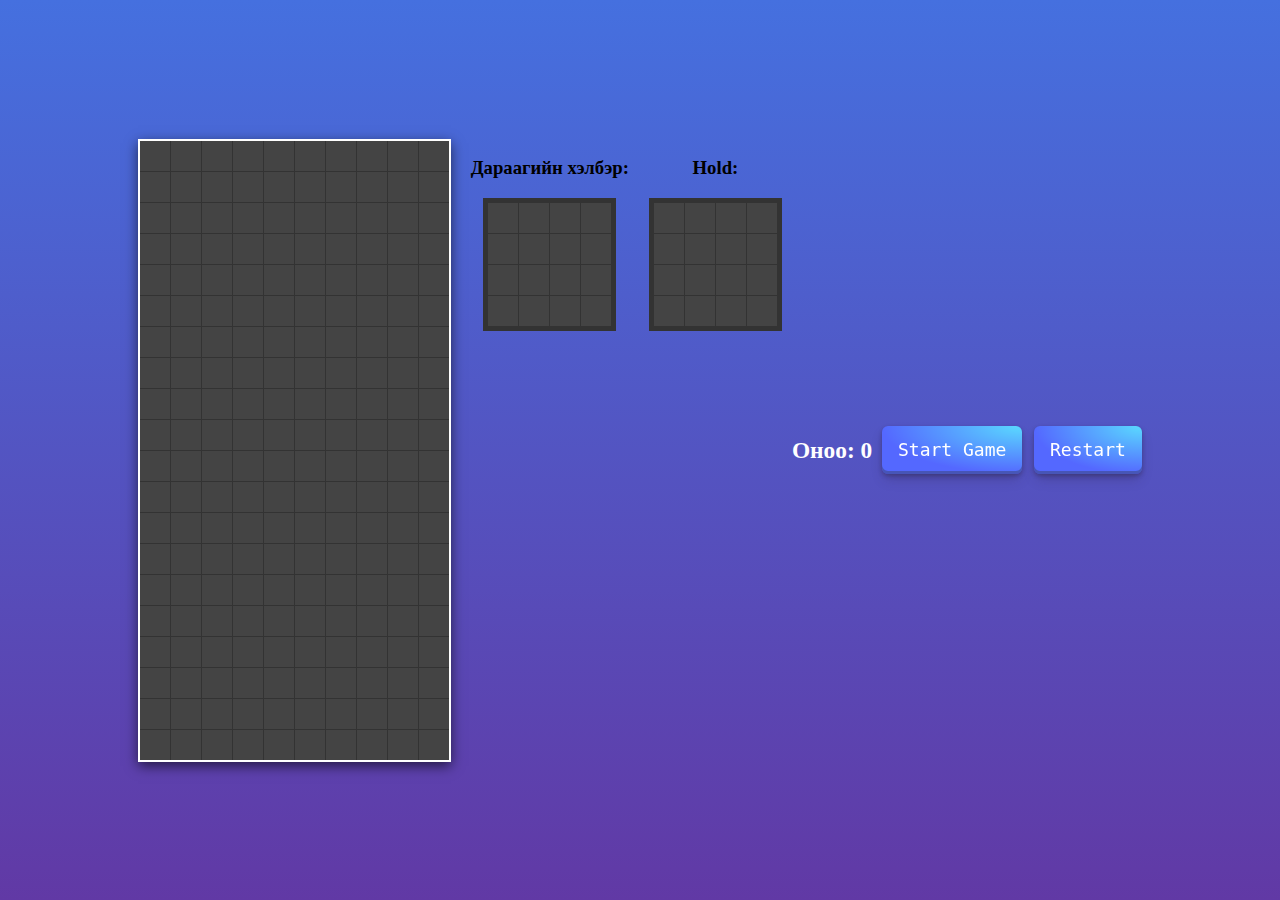
==== index.html @ 44b4265c "added button" ====
<!DOCTYPE html>
<html lang="en">
  <head>
    <meta charset="UTF-8" />
    <meta name="viewport" content="width=device-width, initial-scale=1.0" />
    <title>Tetris Game</title>
    <link rel="icon" type="image/x-icon" href="/favicon (1).ico" />
    <link rel="stylesheet" href="./tetris.css" />
  </head>
  <body>
    <div id="game-container">
      <div id="game-board"></div>
      <div id="next-shape-container">
        <h3>Дараагийн хэлбэр:</h3>
        <div id="next-shape"></div>
      </div>
      <div id="hold-container">
        <h3>Hold:</h3>
        <div id="hold-shape"></div>
      </div>
    </div>
    <div id="score-container">
      <h3>Оноо: <span id="score">0</span></h3>
    </div>
    <div style="display: flex; justify-content: space-between; width: 260px">
      <button onclick="setSpeed(speed)">Start Game</button>
      <a href="https://enkhjin9127.github.io/Tetris-project/"
        ><button>Restart</button></a
      >
    </div>
    <script src="./tetris.js"></script>
  </body>
</html>
---- tetris.css ----
body {
  background: linear-gradient(0deg, #6139a5 0%, #4570df 100%);
  height: 100vh;
  display: flex;
  align-items: center;
  justify-content: center;
  margin: 0;
  padding: 0;
}

#game-container {
  display: flex;
  align-items: flex-start;
  gap: 20px;
}

#game-board {
  display: grid;
  grid-template-columns: repeat(10, 30px); /* 10 багана */
  grid-template-rows: repeat(20, 30px); /* 20 мөр */
  gap: 1px;
  background-color: #333;
  border: 2px solid #fff;
  box-shadow: 0 4px 12px rgba(0, 0, 0, 0.6);
}

#next-shape-container {
  display: flex;
  flex-direction: column;
  align-items: center;
}

#next-shape {
  display: grid;
  grid-template-columns: repeat(4, 30px);
  grid-template-rows: repeat(4, 30px);
  gap: 1px;
  background-color: #333;
  padding: 5px;
}

.cell {
  width: 30px;
  height: 30px;
  background-color: #444;
}

.cell.active {
  background-color: var(--color, #f39c12); /* Санамсаргүй өнгө */
}

.cell.fixed {
  background-color: var(--color, #e74c3c); /* Санамсаргүй өнгө хадгалах */
}

.cell.shadow {
  background-color: rgba(243, 156, 18, 0.3);
}

#score-container {
  font-size: 20px;
  font-weight: bold;
  color: white;
  margin-top: 10px;
  text-align: center;
  margin: 10px;
}
button {
  align-items: center;
  appearance: none;
  background-image: radial-gradient(
    100% 100% at 100% 0,
    #5adaff 0,
    #5468ff 100%
  );
  border: 0;
  border-radius: 6px;
  box-shadow: rgba(45, 35, 66, 0.4) 0 2px 4px,
    rgba(45, 35, 66, 0.3) 0 7px 13px -3px, rgba(58, 65, 111, 0.5) 0 -3px 0 inset;
  box-sizing: border-box;
  color: #fff;
  cursor: pointer;
  display: inline-flex;
  font-family: "JetBrains Mono", monospace;
  height: 48px;
  justify-content: center;
  line-height: 1;
  list-style: none;
  overflow: hidden;
  padding-left: 16px;
  padding-right: 16px;
  position: relative;
  text-align: left;
  text-decoration: none;
  transition: box-shadow 0.15s, transform 0.15s;
  user-select: none;
  -webkit-user-select: none;
  touch-action: manipulation;
  white-space: nowrap;
  will-change: box-shadow, transform;
  font-size: 18px;
}

button:focus {
  box-shadow: #3c4fe0 0 0 0 1.5px inset, rgba(45, 35, 66, 0.4) 0 2px 4px,
    rgba(45, 35, 66, 0.3) 0 7px 13px -3px, #3c4fe0 0 -3px 0 inset;
}

button:hover {
  box-shadow: rgba(45, 35, 66, 0.4) 0 4px 8px,
    rgba(45, 35, 66, 0.3) 0 7px 13px -3px, #3c4fe0 0 -3px 0 inset;
  transform: translateY(-2px);
}

button:active {
  box-shadow: #3c4fe0 0 3px 7px inset;
  transform: translateY(2px);
}
#hold-container {
  display: flex;
  flex-direction: column;
  align-items: center;
}

#hold-shape {
  display: grid;
  grid-template-columns: repeat(4, 30px);
  grid-template-rows: repeat(4, 30px);
  gap: 1px;
  background-color: #333;
  padding: 5px;
}

.hold-cell {
  width: 30px;
  height: 30px;
  background-color: #444;
}

.hold-cell.active {
  background-color: var(--color, #f39c12);
}
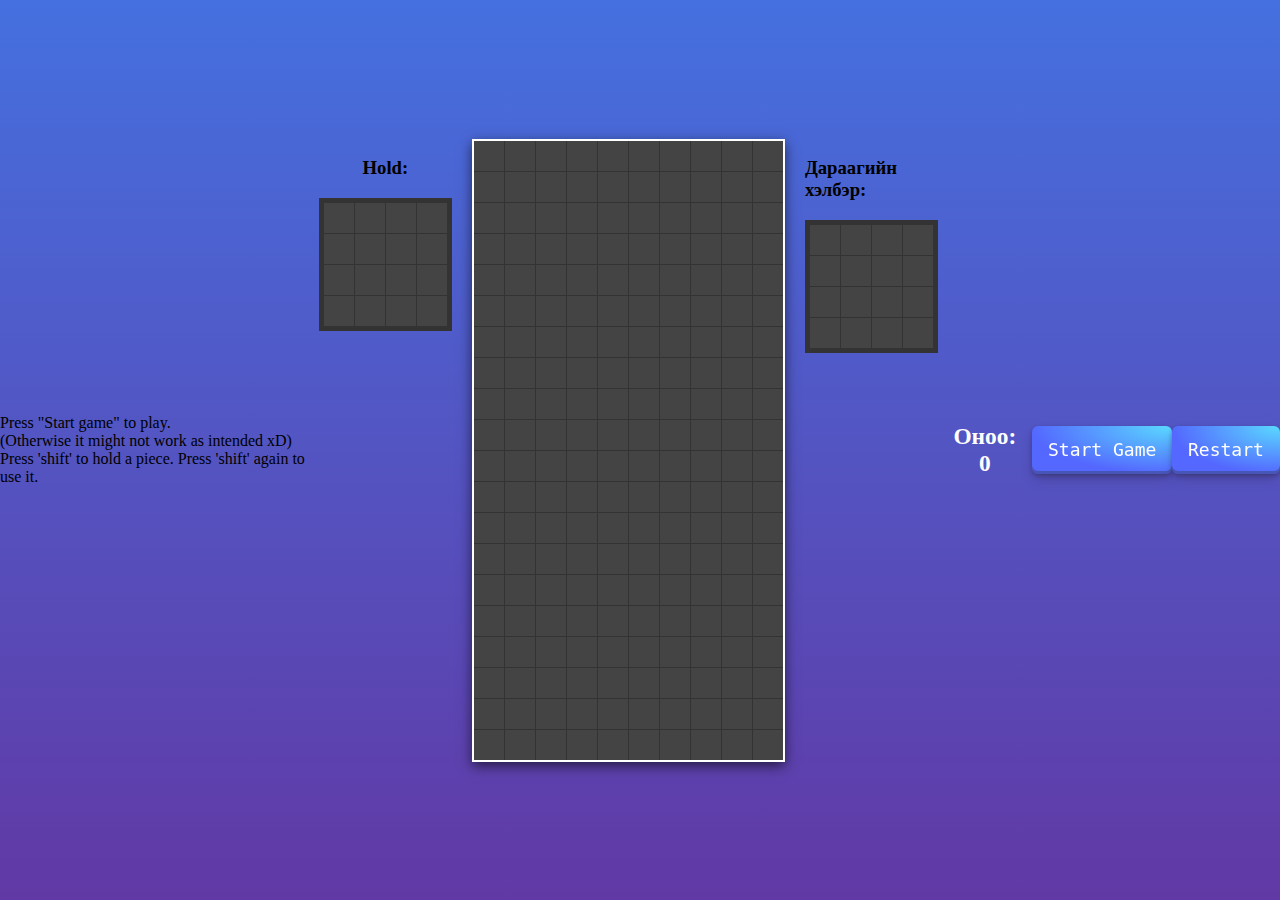
==== commit af4d8171: "Update index.html" ====
--- a/index.html
+++ b/index.html
@@ -1,33 +1,48 @@
 <!DOCTYPE html>
 <html lang="en">
-  <head>
-    <meta charset="UTF-8" />
-    <meta name="viewport" content="width=device-width, initial-scale=1.0" />
-    <title>Tetris Game</title>
-    <link rel="icon" type="image/x-icon" href="/favicon (1).ico" />
-    <link rel="stylesheet" href="./tetris.css" />
-  </head>
-  <body>
+
+<head>
+  <meta charset="UTF-8" />
+  <meta name="viewport" content="width=device-width, initial-scale=1.0" />
+  <title>Tetris Game</title>
+  <link rel="icon" type="image/x-icon" href="/favicon (1).ico" />
+  <link rel="stylesheet" href="./tetris.css" />
+</head>
+
+<body>
+  <p id="instructions"><span class="big-text">Press "Start game" to play.</span><br> (Otherwise it might not work as
+    intended xD) <br>
+    Press 'shift' to hold a piece. Press 'shift' again to use it.</p>
+  <main>
     <div id="game-container">
-      <div id="game-board"></div>
-      <div id="next-shape-container">
-        <h3>Дараагийн хэлбэр:</h3>
-        <div id="next-shape"></div>
-      </div>
       <div id="hold-container">
         <h3>Hold:</h3>
         <div id="hold-shape"></div>
       </div>
+      <div id="game-board"></div>
+      <div id="next-shape-container">
+        <h3>Дараагийн хэлбэр:</h3>
+
+        <div id="next-shape"></div>
+
+      </div>
+
     </div>
-    <div id="score-container">
-      <h3>Оноо: <span id="score">0</span></h3>
-    </div>
-    <div style="display: flex; justify-content: space-between; width: 260px">
+  </main>
+  <div id="score-container">
+    <h3>Оноо: <span id="score">0</span></h3>
+  </div>
+  
+ <div style="display: flex; justify-content: space-between; width: 260px">
       <button onclick="setSpeed(speed)">Start Game</button>
       <a href="https://enkhjin9127.github.io/Tetris-project/"
         ><button>Restart</button></a
       >
     </div>
-    <script src="./tetris.js"></script>
-  </body>
+  <script src="./tetris.js"></script>
+</body>
+
 </html>
+
+
+
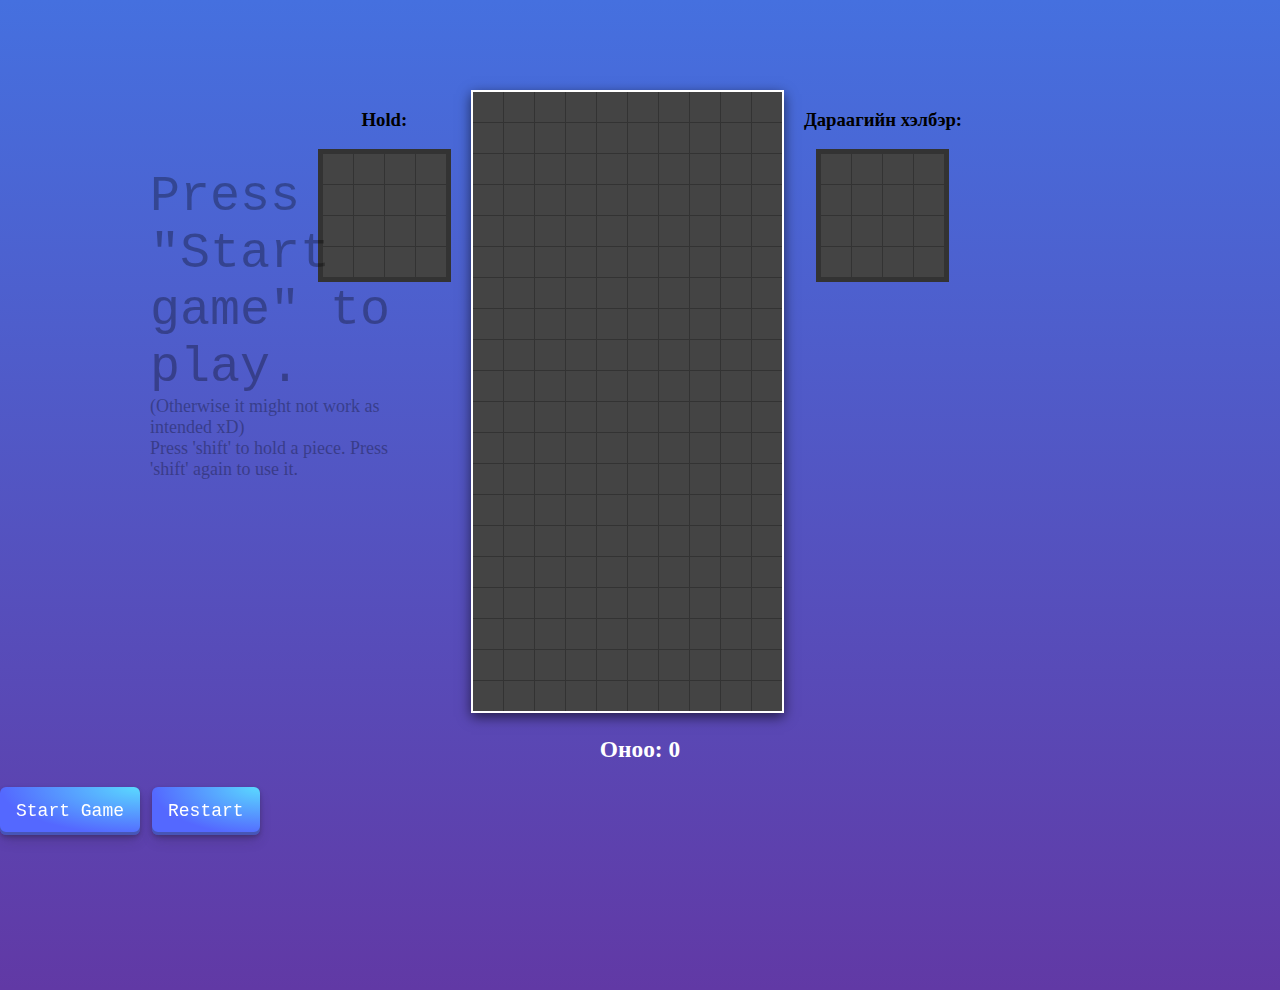
==== commit ff217ec4: "Update index.html" ====
--- a/index.html
+++ b/index.html
@@ -42,7 +42,7 @@
   <script src="./tetris.js"></script>
 </body>
 
-</html>
+</html> 
 
 
 
--- a/tetris.css
+++ b/tetris.css
@@ -1,11 +1,34 @@
 body {
   background: linear-gradient(0deg, #6139a5 0%, #4570df 100%);
   height: 100vh;
+  margin: 0;
+  padding: 0;
+}
+main {
+  margin-top: 10vh;
   display: flex;
   align-items: center;
   justify-content: center;
-  margin: 0;
-  padding: 0;
+}
+#instructions {
+  position: absolute;
+  left: 150px;
+  top: 150px;
+  width: 20vw;
+  font-family: cursive;
+  font-size: large;
+  opacity: 0.3;
+}
+#instructions:hover {
+  opacity: 1;
+}
+.center {
+  display: flex;
+  justify-content: center;
+}
+.big-text {
+  font-family: "Courier New", Courier, monospace;
+  font-size: 50px;
 }
 
 #game-container {
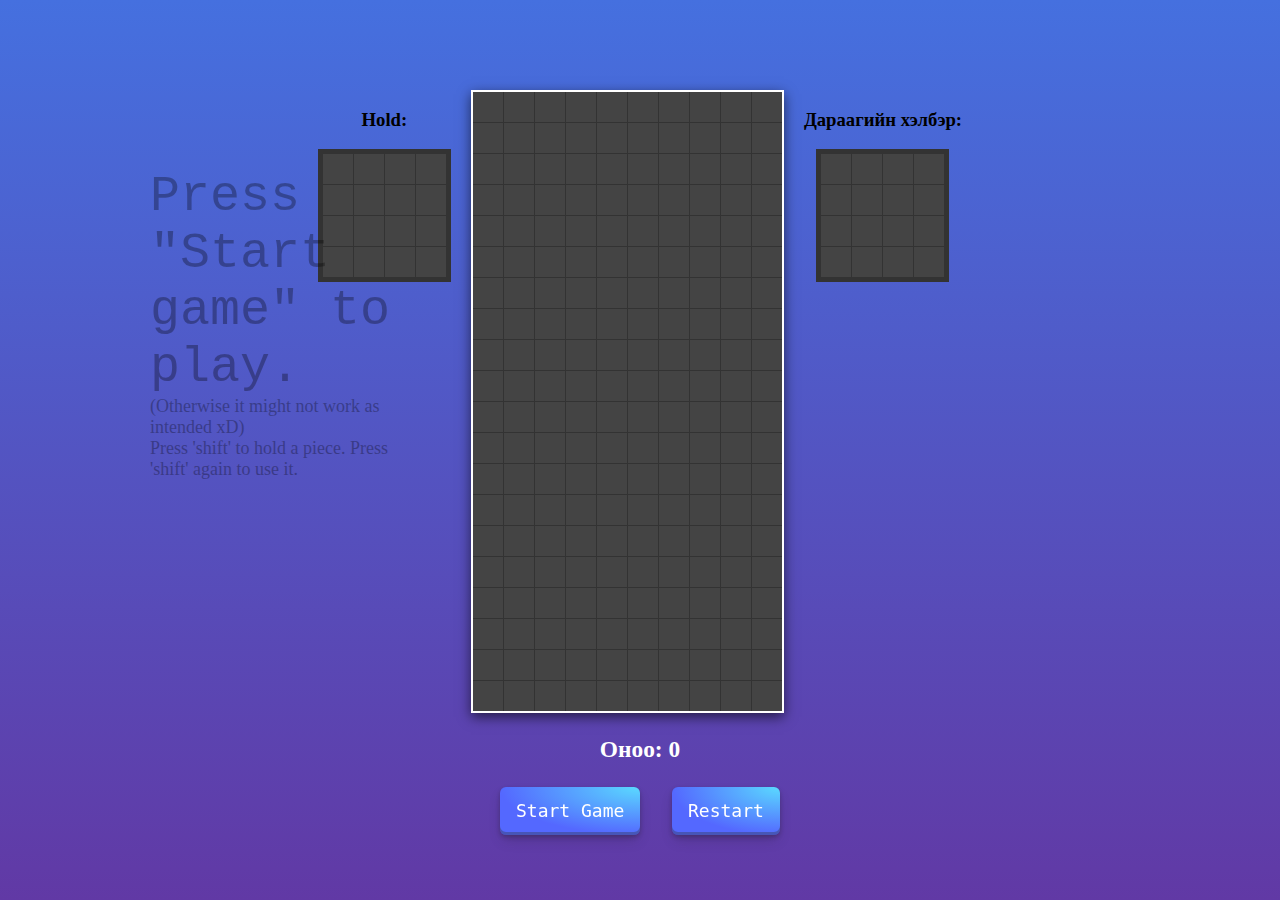
==== commit cdcb0de5: "CSS HTML nemlee" ====
--- a/index.html
+++ b/index.html
@@ -32,17 +32,12 @@
   <div id="score-container">
     <h3>Оноо: <span id="score">0</span></h3>
   </div>
-  
- <div style="display: flex; justify-content: space-between; width: 260px">
-      <button onclick="setSpeed(speed)">Start Game</button>
-      <a href="https://enkhjin9127.github.io/Tetris-project/"
-        ><button>Restart</button></a
-      >
-    </div>
+
+  <div class="center" style="width:280px; margin-inline:auto;">
+    <button onclick=" setSpeed(speed)">Start Game</button>
+    <a href="https://enkhjin9127.github.io/Tetris-project/"><button>Restart</button></a>
+  </div>
   <script src="./tetris.js"></script>
 </body>
 
-</html> 
-
-
-
+</html>--- a/tetris.css
+++ b/tetris.css
@@ -1,6 +1,6 @@
 body {
   background: linear-gradient(0deg, #6139a5 0%, #4570df 100%);
-  height: 100vh;
+  height: 90vh;
   margin: 0;
   padding: 0;
 }
@@ -24,7 +24,7 @@
 }
 .center {
   display: flex;
-  justify-content: center;
+  justify-content: space-between;
 }
 .big-text {
   font-family: "Courier New", Courier, monospace;
@@ -115,7 +115,7 @@
   position: relative;
   text-align: left;
   text-decoration: none;
-  transition: box-shadow 0.15s, transform 0.15s;
+  /* transition: box-shadow 0.15s, transform 0.15s; */
   user-select: none;
   -webkit-user-select: none;
   touch-action: manipulation;
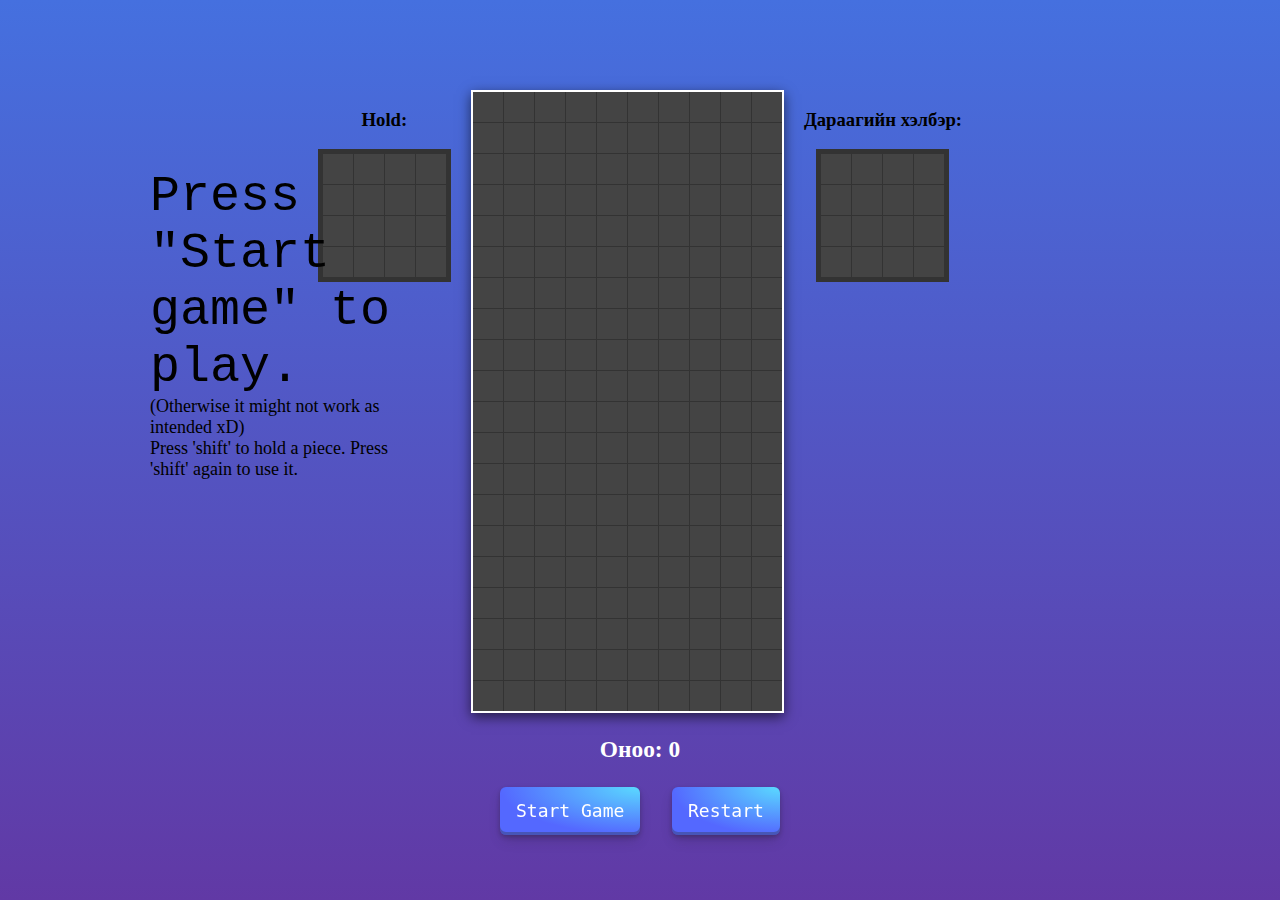
==== commit c976f91e: "final final commit" ====
--- a/index.html
+++ b/index.html
@@ -1,43 +1,43 @@
 <!DOCTYPE html>
 <html lang="en">
+  <head>
+    <meta charset="UTF-8" />
+    <meta name="viewport" content="width=device-width, initial-scale=1.0" />
+    <title>Tetris Game</title>
+    <link rel="icon" type="image/x-icon" href="/favicon (1).ico" />
+    <link rel="stylesheet" href="./tetris.css" />
+  </head>
 
-<head>
-  <meta charset="UTF-8" />
-  <meta name="viewport" content="width=device-width, initial-scale=1.0" />
-  <title>Tetris Game</title>
-  <link rel="icon" type="image/x-icon" href="/favicon (1).ico" />
-  <link rel="stylesheet" href="./tetris.css" />
-</head>
+  <body>
+    <p id="instructions">
+      <span class="big-text">Press "Start game" to play.</span><br />
+      (Otherwise it might not work as intended xD) <br />
+      Press 'shift' to hold a piece. Press 'shift' again to use it.
+    </p>
+    <main>
+      <div id="game-container">
+        <div id="hold-container">
+          <h3>Hold:</h3>
+          <div id="hold-shape"></div>
+        </div>
+        <div id="game-board"></div>
+        <div id="next-shape-container">
+          <h3>Дараагийн хэлбэр:</h3>
 
-<body>
-  <p id="instructions"><span class="big-text">Press "Start game" to play.</span><br> (Otherwise it might not work as
-    intended xD) <br>
-    Press 'shift' to hold a piece. Press 'shift' again to use it.</p>
-  <main>
-    <div id="game-container">
-      <div id="hold-container">
-        <h3>Hold:</h3>
-        <div id="hold-shape"></div>
+          <div id="next-shape"></div>
+        </div>
       </div>
-      <div id="game-board"></div>
-      <div id="next-shape-container">
-        <h3>Дараагийн хэлбэр:</h3>
+    </main>
+    <div id="score-container">
+      <h3>Оноо: <span id="score">0</span></h3>
+    </div>
 
-        <div id="next-shape"></div>
-
-      </div>
-
+    <div class="center" style="width: 280px; margin-inline: auto">
+      <button onclick=" startgame()">Start Game</button>
+      <a href="https://enkhjin9127.github.io/Tetris-project/"
+        ><button>Restart</button></a
+      >
     </div>
-  </main>
-  <div id="score-container">
-    <h3>Оноо: <span id="score">0</span></h3>
-  </div>
-
-  <div class="center" style="width:280px; margin-inline:auto;">
-    <button onclick=" setSpeed(speed)">Start Game</button>
-    <a href="https://enkhjin9127.github.io/Tetris-project/"><button>Restart</button></a>
-  </div>
-  <script src="./tetris.js"></script>
-</body>
-
-</html>+    <script src="./tetris.js"></script>
+  </body>
+</html>
--- a/tetris.css
+++ b/tetris.css
@@ -17,10 +17,6 @@
   width: 20vw;
   font-family: cursive;
   font-size: large;
-  opacity: 0.3;
-}
-#instructions:hover {
-  opacity: 1;
 }
 .center {
   display: flex;
